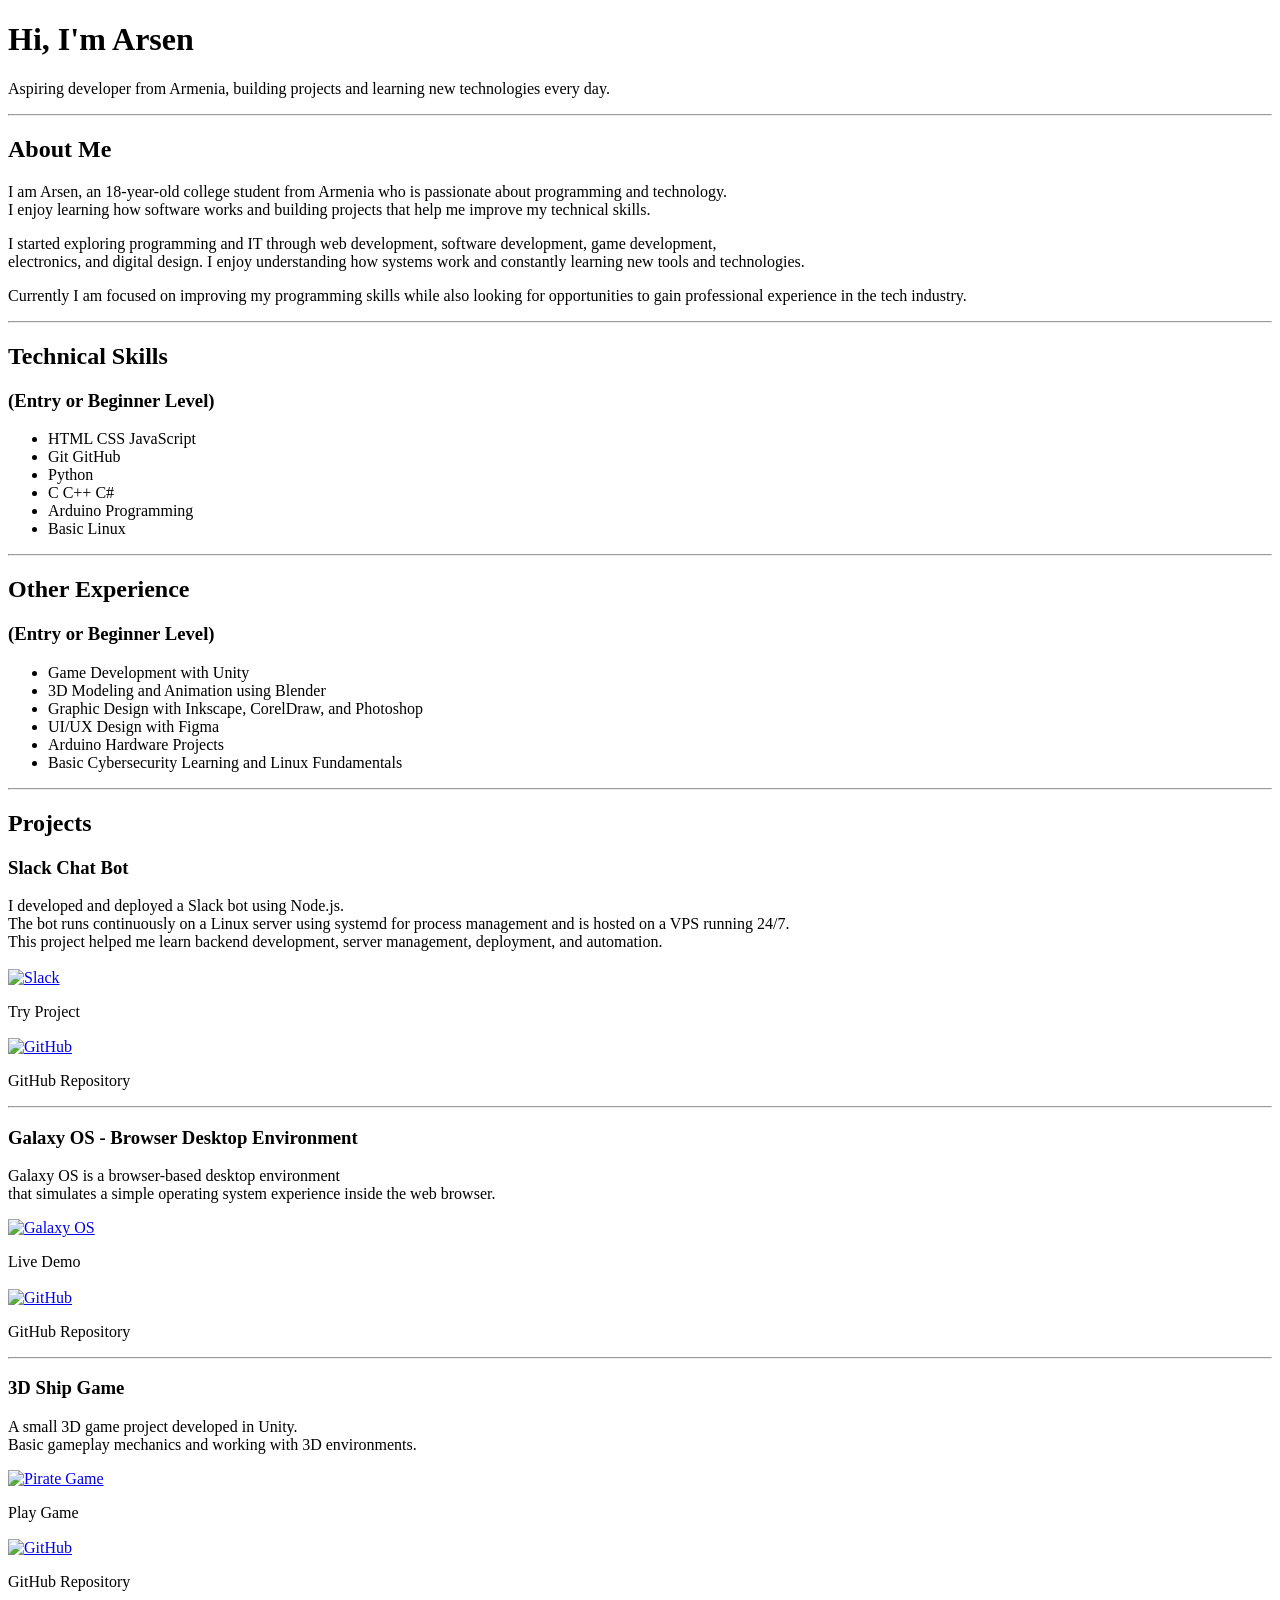
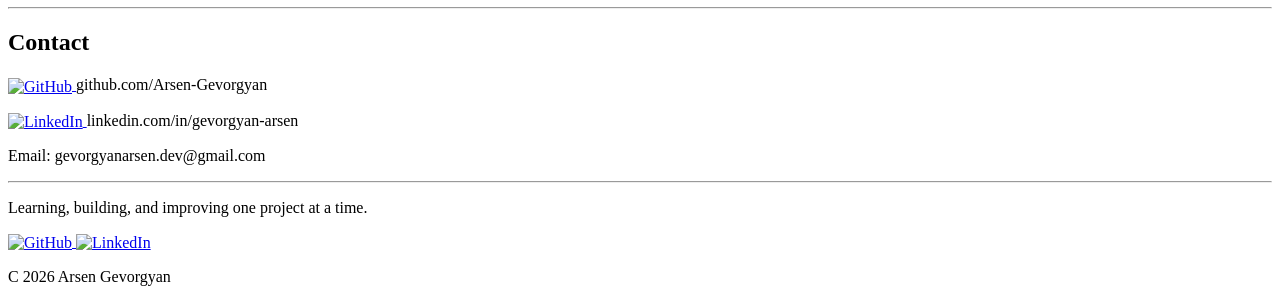
==== index.html @ 6546706c "Upload Project" ====
<!DOCTYPE html>
<html lang="en">
    <head>
        <meta charset="UTF-8">
        <meta name="viewport" content="width=device-width, initial-scale=1.0">
        <title>Personal Web Site</title>
        <link rel="icon" href="logo.svg" type="image/svg+xml">
    </head>

    <style>
        img {
            width: 120px;
            height: 120px;
            object-fit: contain;
        }

        .icon {
            width: 30px;
            height: 30px;
            vertical-align: middle;
        }
    </style>

    <body>
        <div id="hero">
            <h1>Hi, I'm Arsen</h1>
            <p>Aspiring developer from Armenia, building projects and learning new technologies every day.</p>
        </div>
        <hr>

        <div id="about">
            <h2>About Me</h2>
            <p>I am Arsen, an 18-year-old college student from Armenia who is passionate about programming and technology.<br>I enjoy learning how software works and building projects that help me improve my technical skills.</p>
            <p>I started exploring programming and IT through web development, software development, game development,<br>electronics, and digital design. I enjoy understanding how systems work and constantly learning new tools and technologies.</p>
            <p>Currently I am focused on improving my programming skills while also looking for opportunities to gain professional experience in the tech industry.</p>
        </div>
        <hr>

        <div id="skills">
            <h2>Technical Skills</h2>
            <h3>(Entry or Beginner Level)</h3>
            <ul>
                <li>HTML CSS JavaScript</li>
                <li>Git GitHub</li>
                <li>Python</li>
                <li>C C++ C#</li>
                <li>Arduino Programming</li>
                <li>Basic Linux</li>
            </ul>
        </div>
        <hr>

        <div id="experience">
            <h2>Other Experience</h2>
            <h3>(Entry or Beginner Level)</h3>
            <ul>
                <li>Game Development with Unity</li>
                <li>3D Modeling and Animation using Blender</li>
                <li>Graphic Design with Inkscape, CorelDraw, and Photoshop</li>
                <li>UI/UX Design with Figma</li>
                <li>Arduino Hardware Projects</li>
                <li>Basic Cybersecurity Learning and Linux Fundamentals</li>
            </ul>
        </div>
        <hr>

        <div id="projects">
            <h2>Projects</h2>
            <div class="project">
                <h3>Slack Chat Bot</h3>
                <p>I developed and deployed a Slack bot using Node.js.<br>The bot runs continuously on a Linux server using systemd for process management and is hosted on a VPS running 24/7.<br>This project helped me learn backend development, server management, deployment, and automation.</p>
                <a href="https://hackclub.enterprise.slack.com/archives/C0B96454ZHR" target="_blank">
                    <img class="icon" src="https://cdn-icons-png.flaticon.com/512/2111/2111615.png" alt="Slack">
                </a>
                <p>Try Project</p>
                <a href="https://github.com/Arsen-Gevorgyan/chat-bot" target="_blank">
                    <img class="icon" src="https://cdn-icons-png.flaticon.com/512/25/25231.png" alt="GitHub">
                </a>
                <p>GitHub Repository</p>
            </div>
            <hr>

            <div class="project">
                <h3>Galaxy OS - Browser Desktop Environment</h3>
                <p>Galaxy OS is a browser-based desktop environment<br>that simulates a simple operating system experience inside the web browser.</p>
                <a href="https://arsen-gevorgyan.github.io/Galaxy-OS/" target="_blank">
                    <img src="https://raw.githubusercontent.com/Arsen-Gevorgyan/Galaxy-OS/e02c6f4887993c2bd684ad7a258d0e49bea2eb6f/capitain.svg" alt="Galaxy OS">
                </a>
                <p>Live Demo</p>
                <a href="https://github.com/Arsen-Gevorgyan/Galaxy-OS" target="_blank">
                    <img class="icon" src="https://cdn-icons-png.flaticon.com/512/25/25231.png" alt="GitHub">
                </a>
                <p>GitHub Repository</p>
            </div>
            <hr>

            <div class="project">
                <h3>3D Ship Game</h3>
                <p>A small 3D game project developed in Unity.<br>Basic gameplay mechanics and working with 3D environments.</p>
                <a href="https://arsen-gevorgyan.itch.io/stick-pirats" target="_blank">
                    <img src="https://img.itch.zone/aW1nLzI4MTg5Nzk3LnBuZw==/original/vGmCsq.png" alt="Pirate Game">
                </a>
                <p>Play Game</p>
                <a href="https://github.com/Arsen-Gevorgyan/Spin-Jam-Game" target="_blank">
                    <img class="icon" src="https://cdn-icons-png.flaticon.com/512/25/25231.png" alt="GitHub">
                </a>
                <p>GitHub Repository</p>
            </div>
        </div>
        <hr>

        <div id="contact">
            <h2>Contact</h2>
            <p>
                <a href="https://github.com/Arsen-Gevorgyan" target="_blank">
                    <img class="icon" src="https://cdn-icons-png.flaticon.com/512/25/25231.png" alt="GitHub">
                </a>
                github.com/Arsen-Gevorgyan
            </p>
            <p>
                <a href="https://www.linkedin.com/in/gevorgyan-arsen" target="_blank">
                    <img class="icon" src="https://cdn-icons-png.flaticon.com/512/174/174857.png" alt="LinkedIn">
                </a>
                linkedin.com/in/gevorgyan-arsen
            </p>
            <p>Email: gevorgyanarsen.dev@gmail.com</p>
        </div>
        <hr>

        <footer>
            <p>Learning, building, and improving one project at a time.</p>
            <a href="https://github.com/Arsen-Gevorgyan" target="_blank">
                <img class="icon" src="https://cdn-icons-png.flaticon.com/512/25/25231.png" alt="GitHub">
            </a>
            <a href="https://www.linkedin.com/in/gevorgyan-arsen" target="_blank">
                <img class="icon" src="https://cdn-icons-png.flaticon.com/512/174/174857.png" alt="LinkedIn">
            </a>
            <p>C 2026 Arsen Gevorgyan</p>
        </footer>
    </body>
</html>
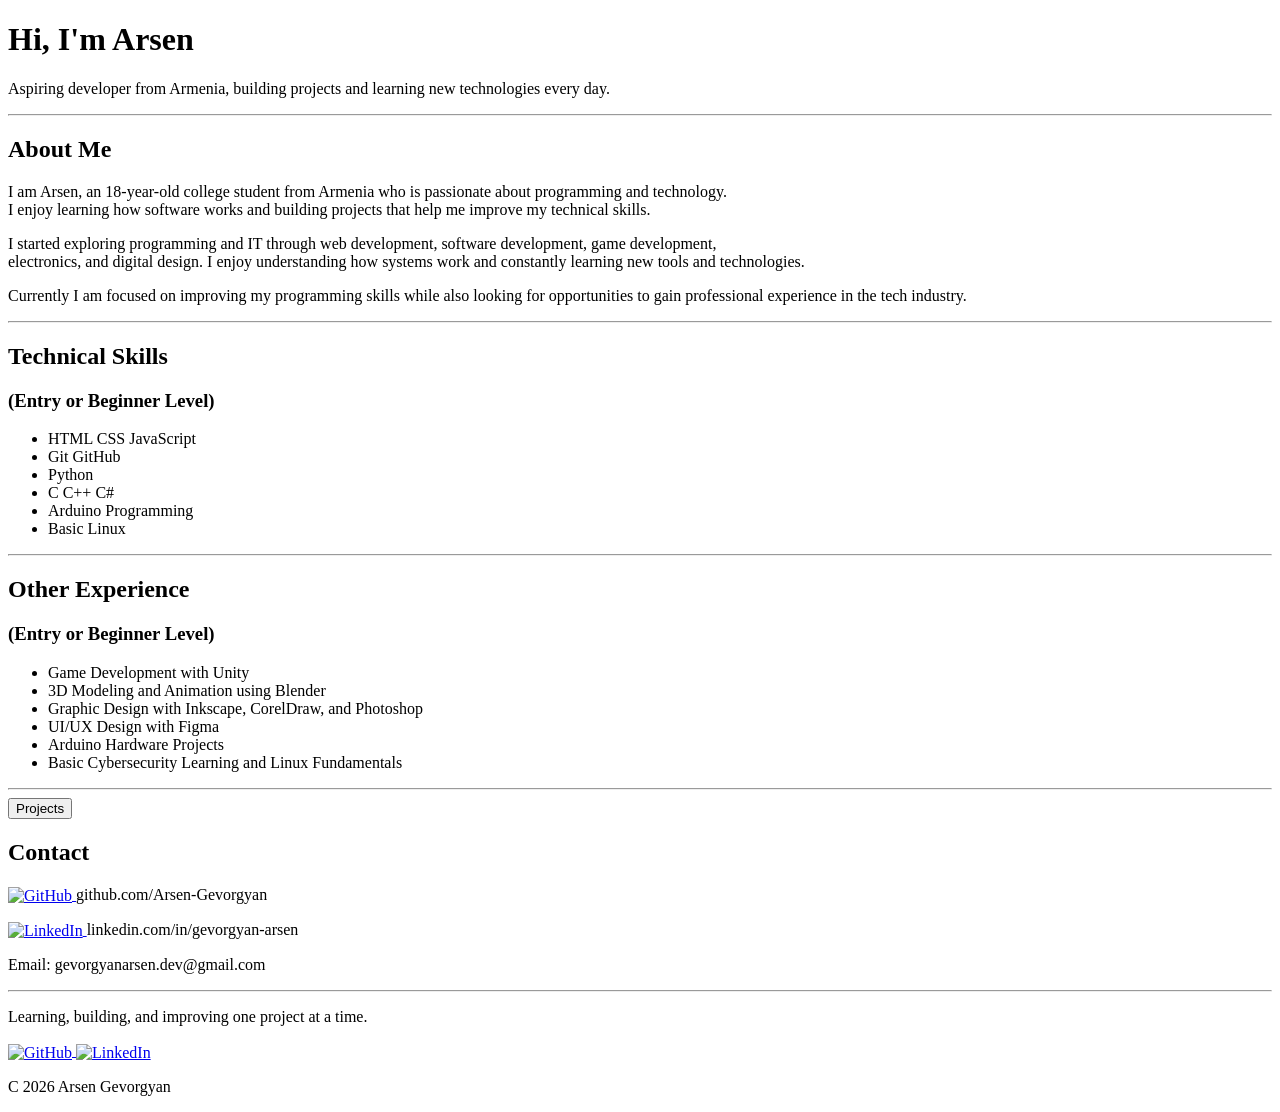
==== commit 229cc052: "Add pages Split index.html to index.html for About mt and project.html for projects" ====
--- a/index.html
+++ b/index.html
@@ -64,50 +64,7 @@
         </div>
         <hr>
 
-        <div id="projects">
-            <h2>Projects</h2>
-            <div class="project">
-                <h3>Slack Chat Bot</h3>
-                <p>I developed and deployed a Slack bot using Node.js.<br>The bot runs continuously on a Linux server using systemd for process management and is hosted on a VPS running 24/7.<br>This project helped me learn backend development, server management, deployment, and automation.</p>
-                <a href="https://hackclub.enterprise.slack.com/archives/C0B96454ZHR" target="_blank">
-                    <img class="icon" src="https://cdn-icons-png.flaticon.com/512/2111/2111615.png" alt="Slack">
-                </a>
-                <p>Try Project</p>
-                <a href="https://github.com/Arsen-Gevorgyan/chat-bot" target="_blank">
-                    <img class="icon" src="https://cdn-icons-png.flaticon.com/512/25/25231.png" alt="GitHub">
-                </a>
-                <p>GitHub Repository</p>
-            </div>
-            <hr>
-
-            <div class="project">
-                <h3>Galaxy OS - Browser Desktop Environment</h3>
-                <p>Galaxy OS is a browser-based desktop environment<br>that simulates a simple operating system experience inside the web browser.</p>
-                <a href="https://arsen-gevorgyan.github.io/Galaxy-OS/" target="_blank">
-                    <img src="https://raw.githubusercontent.com/Arsen-Gevorgyan/Galaxy-OS/e02c6f4887993c2bd684ad7a258d0e49bea2eb6f/capitain.svg" alt="Galaxy OS">
-                </a>
-                <p>Live Demo</p>
-                <a href="https://github.com/Arsen-Gevorgyan/Galaxy-OS" target="_blank">
-                    <img class="icon" src="https://cdn-icons-png.flaticon.com/512/25/25231.png" alt="GitHub">
-                </a>
-                <p>GitHub Repository</p>
-            </div>
-            <hr>
-
-            <div class="project">
-                <h3>3D Ship Game</h3>
-                <p>A small 3D game project developed in Unity.<br>Basic gameplay mechanics and working with 3D environments.</p>
-                <a href="https://arsen-gevorgyan.itch.io/stick-pirats" target="_blank">
-                    <img src="https://img.itch.zone/aW1nLzI4MTg5Nzk3LnBuZw==/original/vGmCsq.png" alt="Pirate Game">
-                </a>
-                <p>Play Game</p>
-                <a href="https://github.com/Arsen-Gevorgyan/Spin-Jam-Game" target="_blank">
-                    <img class="icon" src="https://cdn-icons-png.flaticon.com/512/25/25231.png" alt="GitHub">
-                </a>
-                <p>GitHub Repository</p>
-            </div>
-        </div>
-        <hr>
+        <a href="projects.html"><button>Projects</button></a>
 
         <div id="contact">
             <h2>Contact</h2>
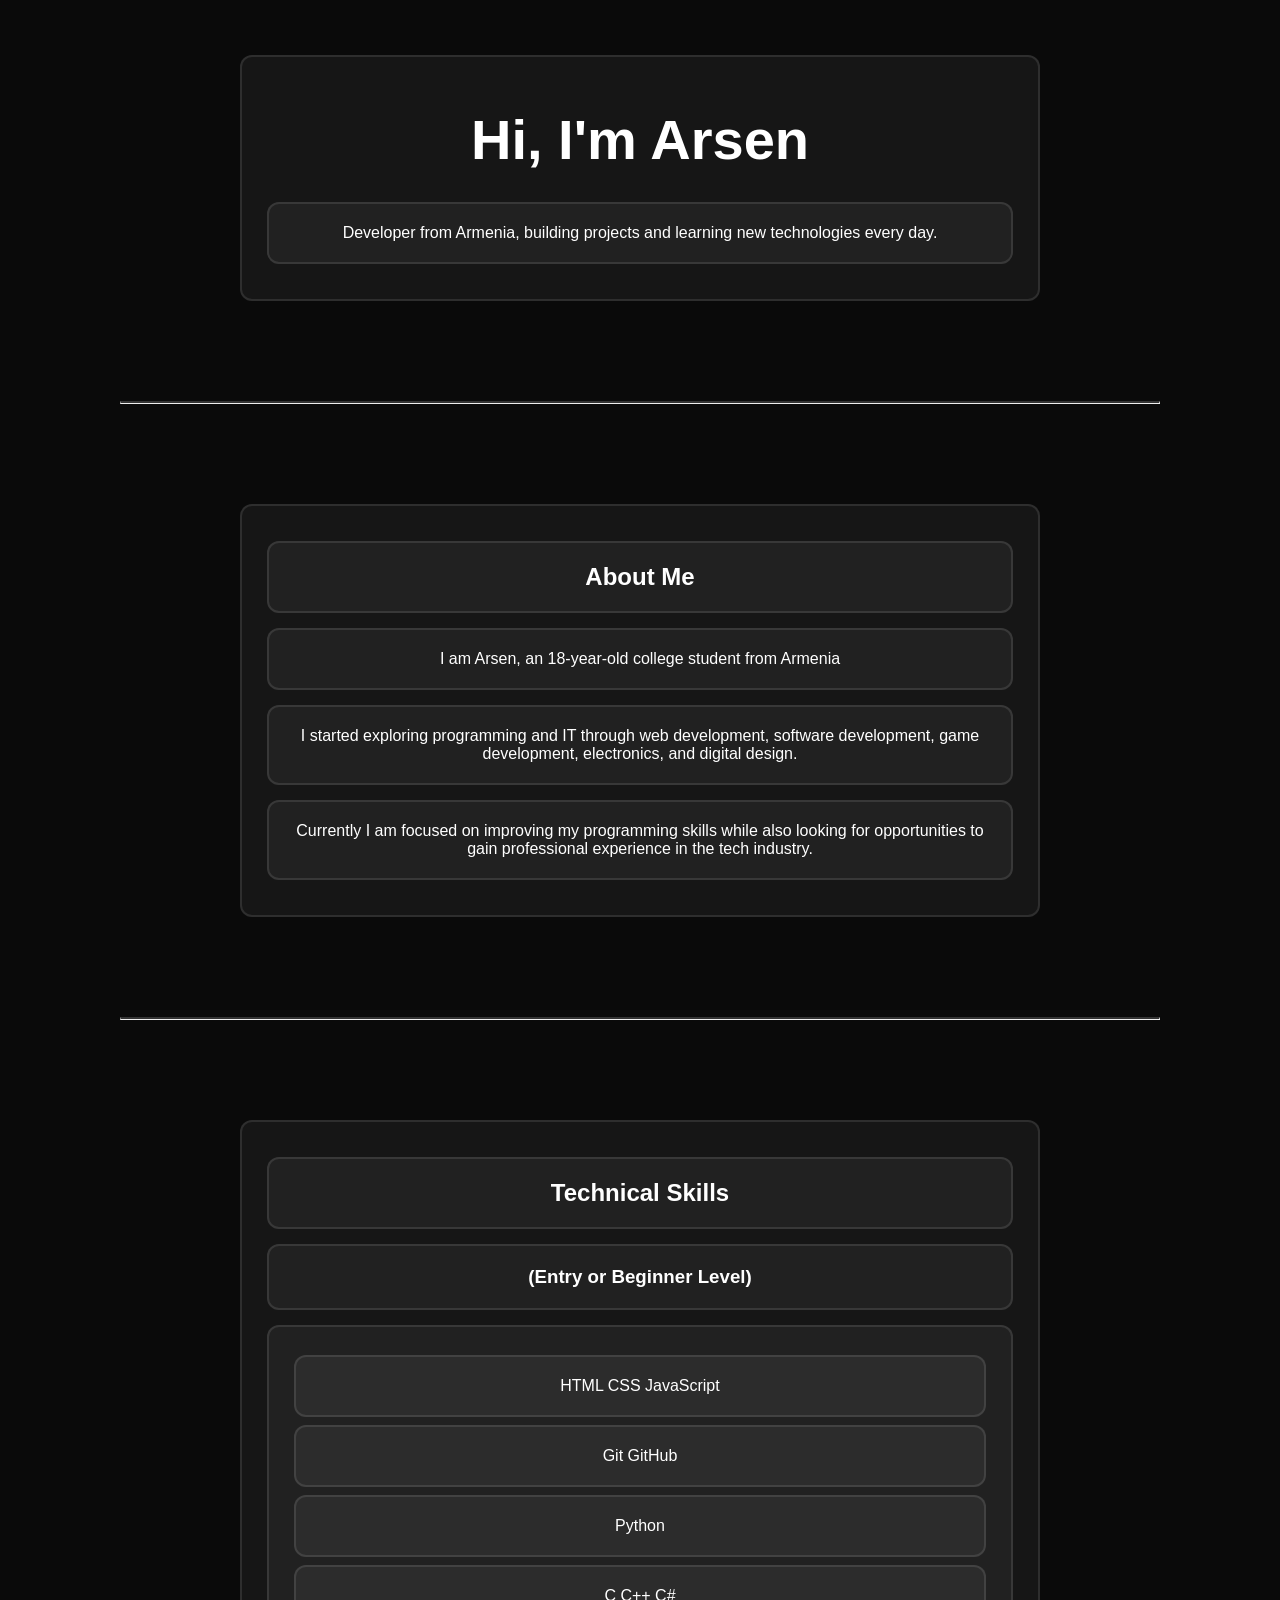
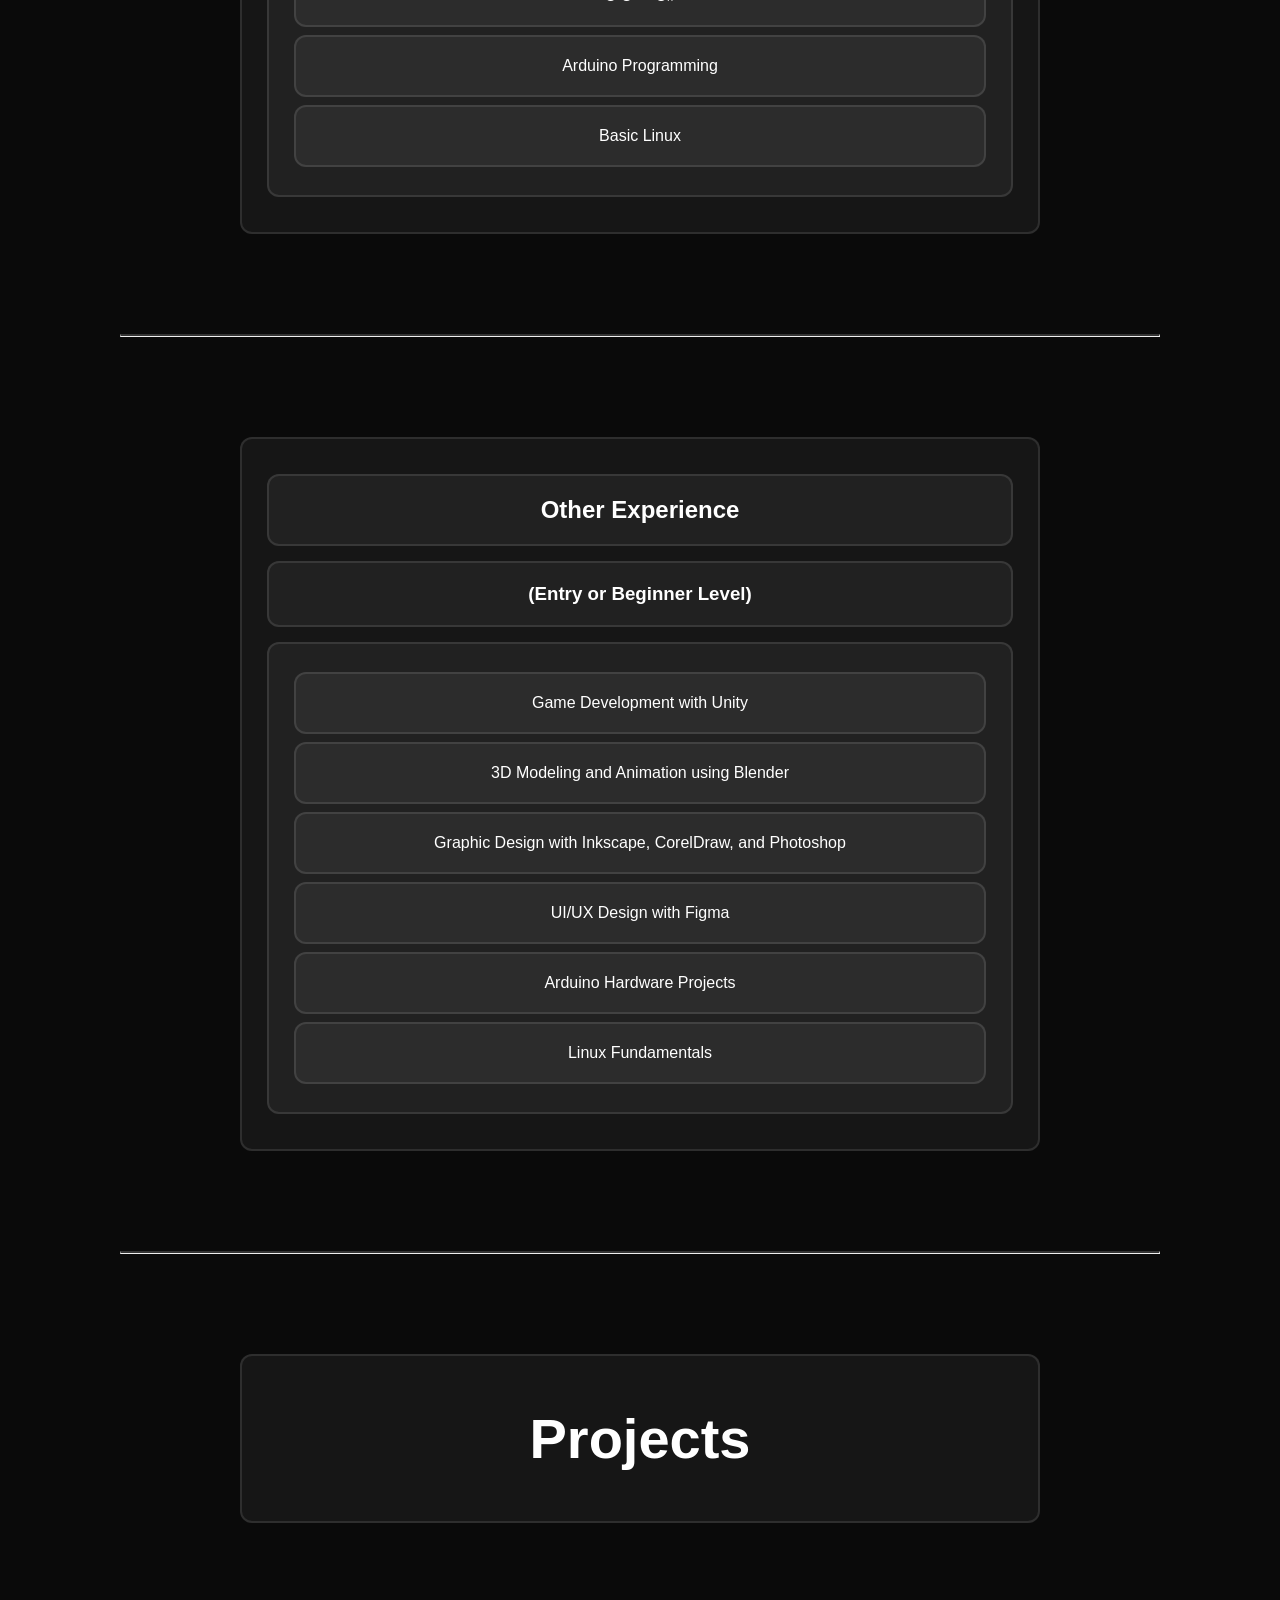
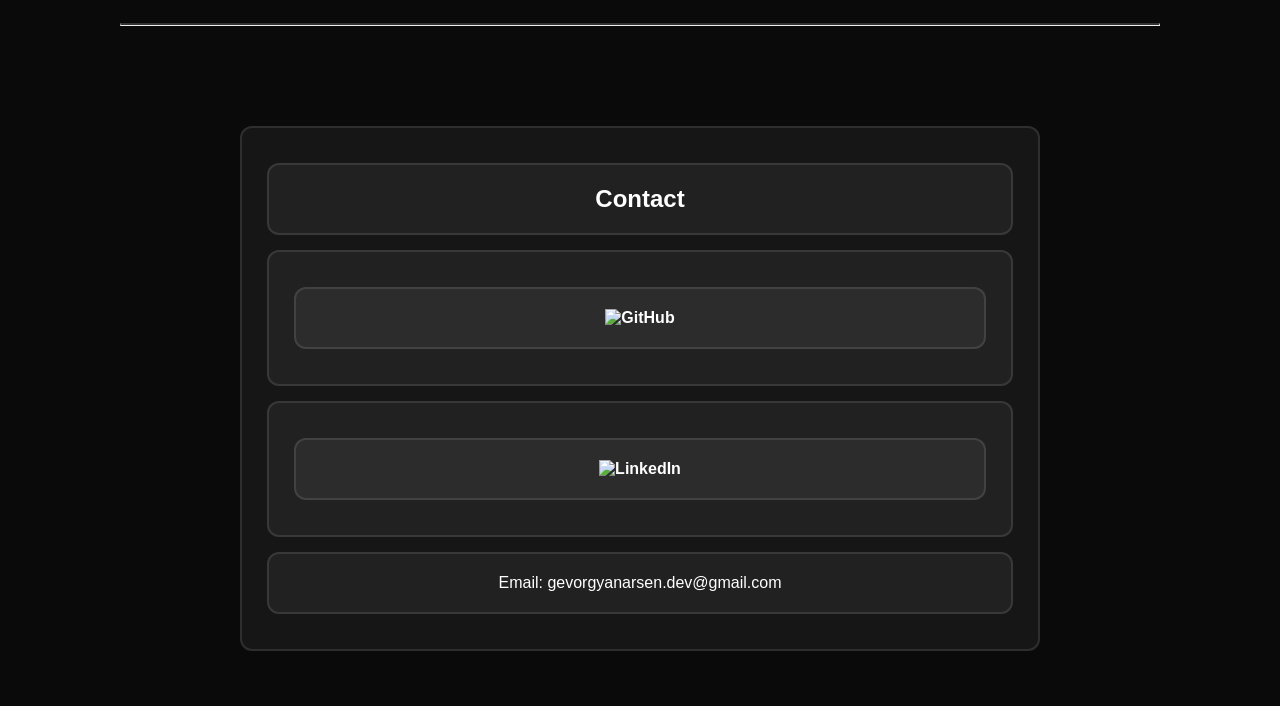
==== commit d41206f6: "Add Style" ====
--- a/index.html
+++ b/index.html
@@ -5,33 +5,19 @@
         <meta name="viewport" content="width=device-width, initial-scale=1.0">
         <title>Personal Web Site</title>
         <link rel="icon" href="logo.svg" type="image/svg+xml">
+        <link rel="stylesheet" href="style.css">
     </head>
-
-    <style>
-        img {
-            width: 120px;
-            height: 120px;
-            object-fit: contain;
-        }
-
-        .icon {
-            width: 30px;
-            height: 30px;
-            vertical-align: middle;
-        }
-    </style>
-
     <body>
         <div id="hero">
             <h1>Hi, I'm Arsen</h1>
-            <p>Aspiring developer from Armenia, building projects and learning new technologies every day.</p>
+            <p>Developer from Armenia, building projects and learning new technologies every day.</p>
         </div>
         <hr>
 
         <div id="about">
             <h2>About Me</h2>
-            <p>I am Arsen, an 18-year-old college student from Armenia who is passionate about programming and technology.<br>I enjoy learning how software works and building projects that help me improve my technical skills.</p>
-            <p>I started exploring programming and IT through web development, software development, game development,<br>electronics, and digital design. I enjoy understanding how systems work and constantly learning new tools and technologies.</p>
+            <p>I am Arsen, an 18-year-old college student from Armenia</p>
+            <p>I started exploring programming and IT through web development, software development, game development, electronics, and digital design.</p>
             <p>Currently I am focused on improving my programming skills while also looking for opportunities to gain professional experience in the tech industry.</p>
         </div>
         <hr>
@@ -59,12 +45,14 @@
                 <li>Graphic Design with Inkscape, CorelDraw, and Photoshop</li>
                 <li>UI/UX Design with Figma</li>
                 <li>Arduino Hardware Projects</li>
-                <li>Basic Cybersecurity Learning and Linux Fundamentals</li>
+                <li>Linux Fundamentals</li>
             </ul>
         </div>
         <hr>
 
-        <a href="projects.html"><button>Projects</button></a>
+        <a href="projects.html"><h1>Projects</h1></a>
+
+        <hr>
 
         <div id="contact">
             <h2>Contact</h2>
@@ -72,27 +60,13 @@
                 <a href="https://github.com/Arsen-Gevorgyan" target="_blank">
                     <img class="icon" src="https://cdn-icons-png.flaticon.com/512/25/25231.png" alt="GitHub">
                 </a>
-                github.com/Arsen-Gevorgyan
             </p>
             <p>
                 <a href="https://www.linkedin.com/in/gevorgyan-arsen" target="_blank">
                     <img class="icon" src="https://cdn-icons-png.flaticon.com/512/174/174857.png" alt="LinkedIn">
                 </a>
-                linkedin.com/in/gevorgyan-arsen
             </p>
             <p>Email: gevorgyanarsen.dev@gmail.com</p>
         </div>
-        <hr>
-
-        <footer>
-            <p>Learning, building, and improving one project at a time.</p>
-            <a href="https://github.com/Arsen-Gevorgyan" target="_blank">
-                <img class="icon" src="https://cdn-icons-png.flaticon.com/512/25/25231.png" alt="GitHub">
-            </a>
-            <a href="https://www.linkedin.com/in/gevorgyan-arsen" target="_blank">
-                <img class="icon" src="https://cdn-icons-png.flaticon.com/512/174/174857.png" alt="LinkedIn">
-            </a>
-            <p>C 2026 Arsen Gevorgyan</p>
-        </footer>
     </body>
 </html>
--- a/style.css
+++ b/style.css
@@ -0,0 +1,154 @@
+* {
+    margin: 0;
+    padding: 0;
+    box-sizing: border-box;
+}
+
+body {
+    font-family: 'Segoe UI', Arial, sans-serif;
+    background: #0a0a0a;
+    color: #ffffff;
+    text-align: center;
+    padding: 40px 20px;
+    min-height: 100vh;
+}
+
+h1 {
+    font-size: 3.5rem;
+    font-weight: 900;
+    margin: 30px auto;
+}
+
+hr {
+    border-top: 2px double #333;
+    margin: 100px;
+}
+
+h2,
+h3,
+p,
+ul,
+li,
+#hero,
+#about,
+#skills,
+#experience,
+#contact,
+footer,
+.project,
+.contact-card,
+.image-square-wrapper,
+a {
+    background: rgba(255, 255, 255, 0.05);
+    border: 2px solid rgba(255, 255, 255, 0.1);
+    border-radius: 12px;
+    padding: 20px 25px;
+    margin: 15px auto;
+    max-width: 800px;
+    text-align: center;
+    color: #ffffff;
+    text-decoration: none;
+    display: block;
+    transition: all 0.3s ease;
+}
+
+h2:hover,
+h3:hover,
+p:hover,
+ul:hover,
+li:hover,
+#hero:hover,
+#about:hover,
+#skills:hover,
+#experience:hover,
+#contact:hover,
+footer:hover,
+.project:hover,
+.contact-card:hover,
+.image-square-wrapper:hover,
+a:hover {
+    transform: scale(1.05);
+    background: rgba(255, 255, 255, 0.15);
+    border-color: #ff007f;
+    box-shadow: 0 0 30px rgba(255, 0, 127, 0.3);
+}
+
+#projects {
+    display: flex;
+    flex-wrap: wrap;
+    justify-content: center;
+    gap: 20px;
+    max-width: 1200px;
+    margin: 0 auto;
+    padding: 20px;
+    background: none;
+    border: none;
+}
+
+.project {
+    flex: 1 1 300px;
+    max-width: 350px;
+}
+
+.contact-grid {
+    display: flex;
+    flex-direction: column;
+    gap: 15px;
+    background: none;
+    border: none;
+    padding: 0;
+}
+
+.contact-card {
+    display: flex;
+    align-items: center;
+    justify-content: center;
+    gap: 15px;
+}
+
+.image-square-wrapper {
+    padding: 0;
+    overflow: hidden;
+    aspect-ratio: 1/1;
+    max-width: 300px;
+}
+
+.image-square-wrapper img {
+    width: 100%;
+    height: 100%;
+    object-fit: cover;
+}
+
+.project-links {
+    display: flex;
+    flex-direction: column;
+    gap: 10px;
+    background: none;
+    border: none;
+    padding: 0;
+}
+
+a,
+button {
+    cursor: pointer;
+    font-weight: bold;
+}
+
+button {
+    background: linear-gradient(45deg, #ff007f, #7f00ff);
+    border: none;
+    padding: 15px 30px;
+}
+
+.icon {
+    width: 24px;
+    height: 24px;
+}
+
+ul {
+    list-style: none;
+}
+
+li {
+    margin: 8px 0;
+}
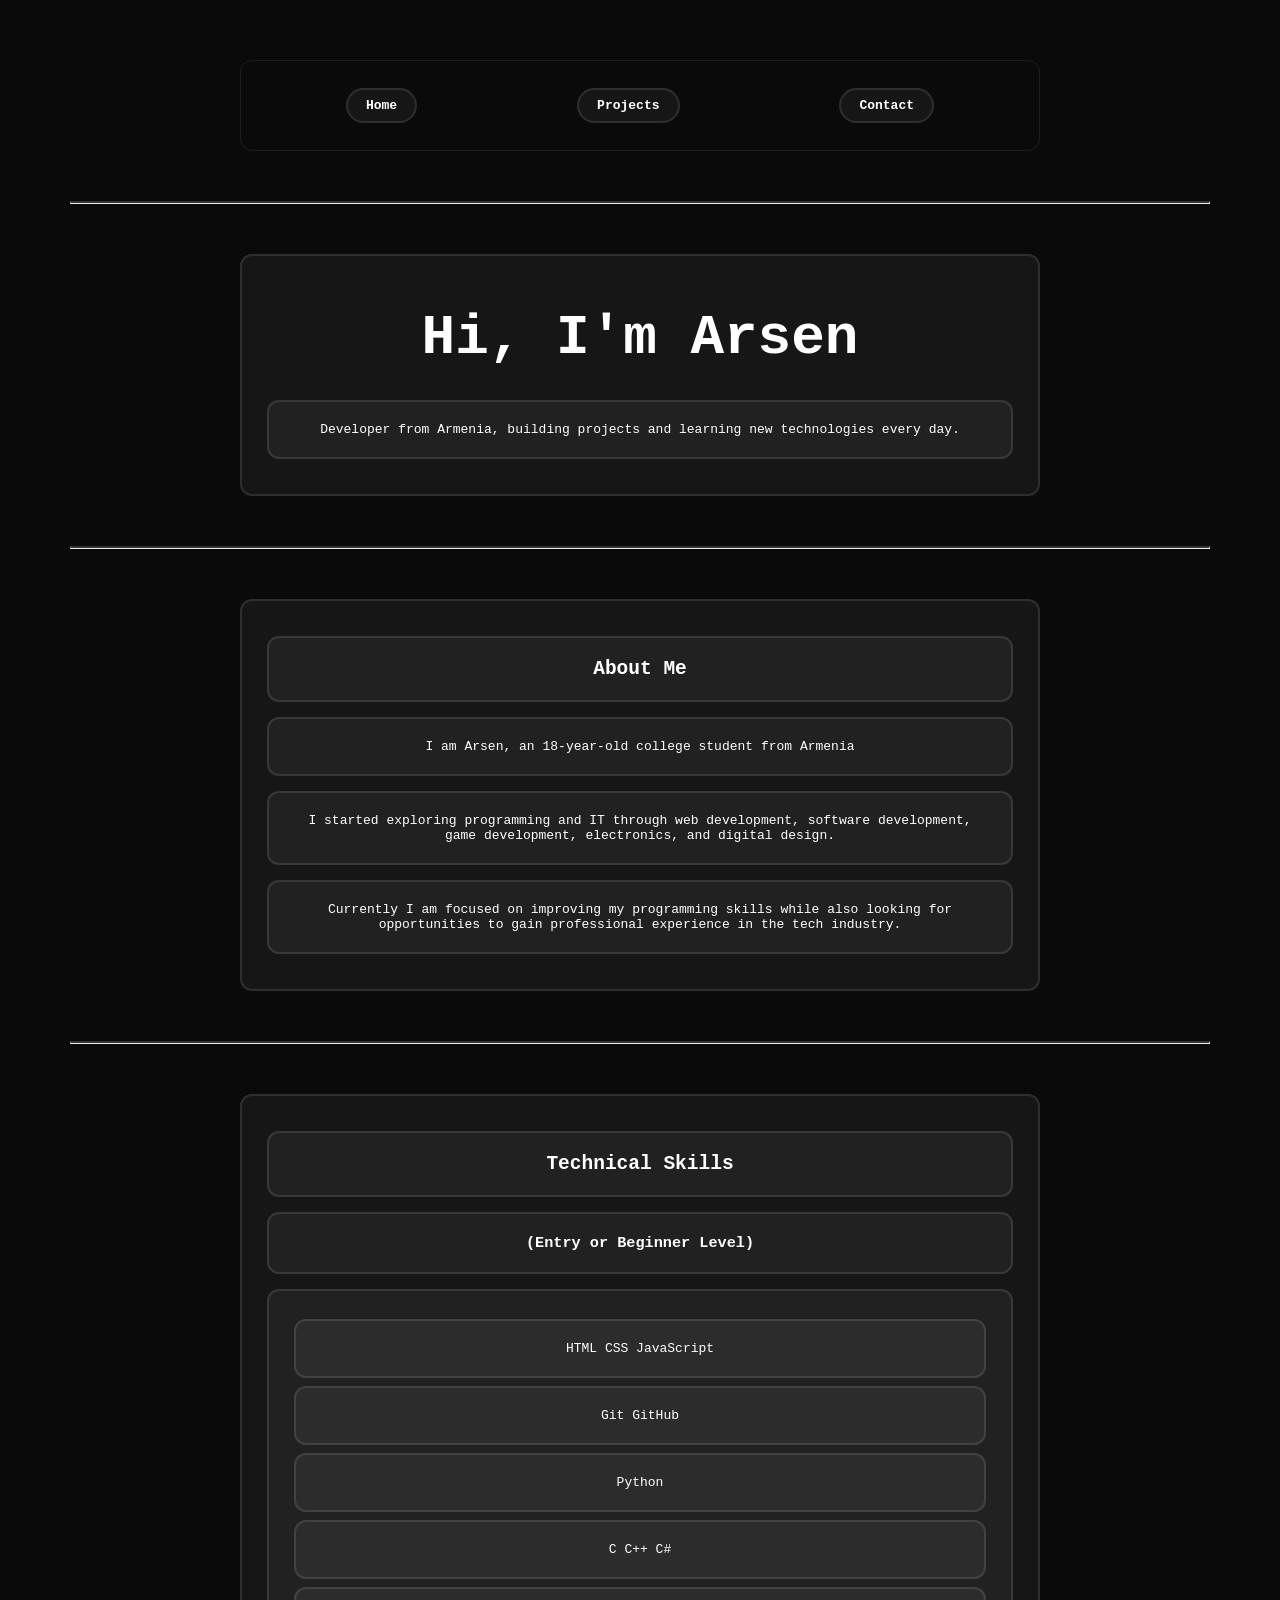
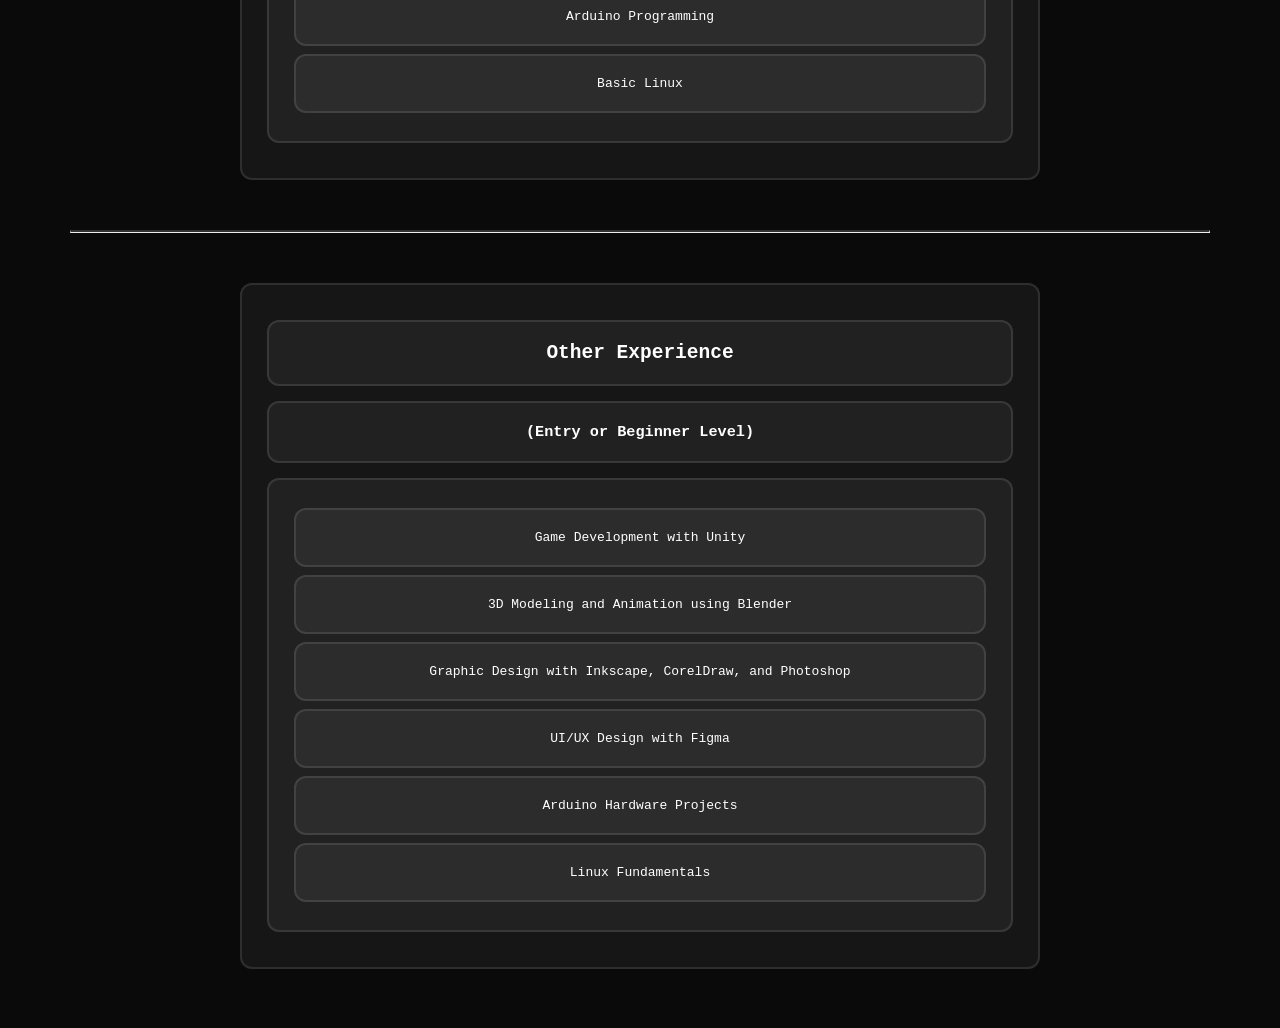
==== commit 2e1f9211: "Improve style, add contact" ====
--- a/index.html
+++ b/index.html
@@ -1,72 +1,68 @@
 <!DOCTYPE html>
 <html lang="en">
-    <head>
-        <meta charset="UTF-8">
-        <meta name="viewport" content="width=device-width, initial-scale=1.0">
-        <title>Personal Web Site</title>
-        <link rel="icon" href="logo.svg" type="image/svg+xml">
-        <link rel="stylesheet" href="style.css">
-    </head>
-    <body>
-        <div id="hero">
-            <h1>Hi, I'm Arsen</h1>
-            <p>Developer from Armenia, building projects and learning new technologies every day.</p>
-        </div>
-        <hr>
 
-        <div id="about">
-            <h2>About Me</h2>
-            <p>I am Arsen, an 18-year-old college student from Armenia</p>
-            <p>I started exploring programming and IT through web development, software development, game development, electronics, and digital design.</p>
-            <p>Currently I am focused on improving my programming skills while also looking for opportunities to gain professional experience in the tech industry.</p>
-        </div>
-        <hr>
+<head>
+    <meta charset="UTF-8">
+    <meta name="viewport" content="width=device-width, initial-scale=1.0">
+    <title>Personal Web Site</title>
+    <link rel="icon" href="logo.svg" type="image/svg+xml">
+    <link rel="stylesheet" href="style.css">
+</head>
 
-        <div id="skills">
-            <h2>Technical Skills</h2>
-            <h3>(Entry or Beginner Level)</h3>
-            <ul>
-                <li>HTML CSS JavaScript</li>
-                <li>Git GitHub</li>
-                <li>Python</li>
-                <li>C C++ C#</li>
-                <li>Arduino Programming</li>
-                <li>Basic Linux</li>
-            </ul>
-        </div>
-        <hr>
+<body>
+    <nav>
+        <a href="index.html">
+            <span>Home</span>
+        </a>
+        <a href="projects.html">
+            <span>Projects</span>
+        </a>
+        <a href="contact.html">
+            <span>Contact</span>
+        </a>
+    </nav>
+    <hr>
+    <div id="hero">
+        <h1>Hi, I'm Arsen</h1>
+        <p>Developer from Armenia, building projects and learning new technologies every day.</p>
+    </div>
+    <hr>
 
-        <div id="experience">
-            <h2>Other Experience</h2>
-            <h3>(Entry or Beginner Level)</h3>
-            <ul>
-                <li>Game Development with Unity</li>
-                <li>3D Modeling and Animation using Blender</li>
-                <li>Graphic Design with Inkscape, CorelDraw, and Photoshop</li>
-                <li>UI/UX Design with Figma</li>
-                <li>Arduino Hardware Projects</li>
-                <li>Linux Fundamentals</li>
-            </ul>
-        </div>
-        <hr>
+    <div id="about">
+        <h2>About Me</h2>
+        <p>I am Arsen, an 18-year-old college student from Armenia</p>
+        <p>I started exploring programming and IT through web development, software development, game development,
+            electronics, and digital design.</p>
+        <p>Currently I am focused on improving my programming skills while also looking for opportunities to gain
+            professional experience in the tech industry.</p>
+    </div>
+    <hr>
 
-        <a href="projects.html"><h1>Projects</h1></a>
+    <div id="skills">
+        <h2>Technical Skills</h2>
+        <h3>(Entry or Beginner Level)</h3>
+        <ul>
+            <li>HTML CSS JavaScript</li>
+            <li>Git GitHub</li>
+            <li>Python</li>
+            <li>C C++ C#</li>
+            <li>Arduino Programming</li>
+            <li>Basic Linux</li>
+        </ul>
+    </div>
+    <hr>
 
-        <hr>
-
-        <div id="contact">
-            <h2>Contact</h2>
-            <p>
-                <a href="https://github.com/Arsen-Gevorgyan" target="_blank">
-                    <img class="icon" src="https://cdn-icons-png.flaticon.com/512/25/25231.png" alt="GitHub">
-                </a>
-            </p>
-            <p>
-                <a href="https://www.linkedin.com/in/gevorgyan-arsen" target="_blank">
-                    <img class="icon" src="https://cdn-icons-png.flaticon.com/512/174/174857.png" alt="LinkedIn">
-                </a>
-            </p>
-            <p>Email: gevorgyanarsen.dev@gmail.com</p>
-        </div>
-    </body>
+    <div id="experience">
+        <h2>Other Experience</h2>
+        <h3>(Entry or Beginner Level)</h3>
+        <ul>
+            <li>Game Development with Unity</li>
+            <li>3D Modeling and Animation using Blender</li>
+            <li>Graphic Design with Inkscape, CorelDraw, and Photoshop</li>
+            <li>UI/UX Design with Figma</li>
+            <li>Arduino Hardware Projects</li>
+            <li>Linux Fundamentals</li>
+        </ul>
+    </div>
+</body>
 </html>
--- a/style.css
+++ b/style.css
@@ -5,7 +5,7 @@
 }
 
 body {
-    font-family: 'Segoe UI', Arial, sans-serif;
+    font-family: monospace;
     background: #0a0a0a;
     color: #ffffff;
     text-align: center;
@@ -21,7 +21,7 @@
 
 hr {
     border-top: 2px double #333;
-    margin: 100px;
+    margin: 50px;
 }
 
 h2,
@@ -151,4 +151,35 @@
 
 li {
     margin: 8px 0;
+}
+
+
+nav {
+    display: flex;
+    justify-content: center;
+    align-items: center;
+    gap: 10px;
+    padding: 12px 30px;
+    margin: 20px auto;
+    max-width: 800px;
+    border: 1px solid rgba(255, 255, 255, 0.08);
+    border-radius: 12px;
+}
+
+nav a {
+    padding: 8px 18px;
+    border-radius: 30px;
+    transition: all 0.3s ease;
+}
+
+nav a:hover {
+    color: #00ffff;
+    background: rgba(0, 255, 255, 0.1);
+    transform: translateY(-2px);
+}
+
+nav span:not(:last-child)::after {
+    content: "|";
+    color: rgba(255, 255, 255, 0.15);
+    margin-left: 10px;
 }
